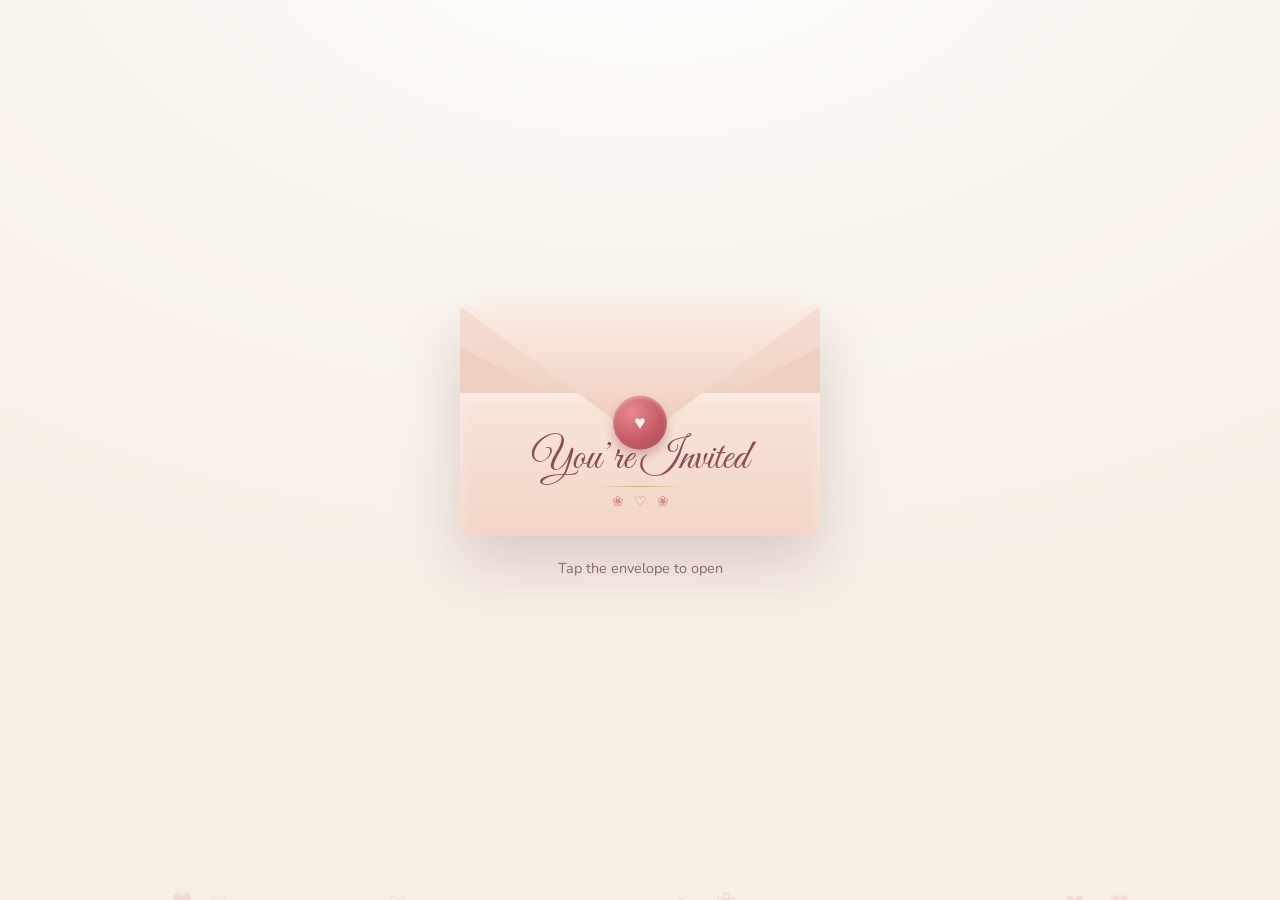
==== index.html @ 620741e3 "Wedding website" ====
<!DOCTYPE html>
<html lang="en">
<head>
  <meta charset="UTF-8" />
  <meta name="viewport" content="width=device-width, initial-scale=1.0" />
  <title>Nana &amp; George — You’re Invited</title>
  <meta name="description" content="A digital wedding invitation for Nana & George. Save the Date — 25 October 2026." />
  <link rel="preconnect" href="https://fonts.googleapis.com" />
  <link rel="preconnect" href="https://fonts.gstatic.com" crossorigin />
  <link href="https://fonts.googleapis.com/css2?family=Cormorant+Garamond:ital,wght@0,400;0,500;0,600;0,700;1,400;1,500&family=Great+Vibes&family=Nunito:wght@400;500;600;700&display=swap" rel="stylesheet" />
  <link rel="stylesheet" href="styles.css" />
</head>
<body>
  <div class="sparkles" aria-hidden="true"></div>
  <div class="hearts" id="hearts" aria-hidden="true"></div>

  <section class="opening" id="opening">
    <div class="envelope-scene" id="envelopeScene">
      <button class="envelope" id="envelope" type="button" aria-label="Open the wedding invitation">
        <div class="env-shadow"></div>
        <div class="env-back"></div>
        <article class="invite-card" id="inviteCard" aria-hidden="true">
          <div class="card-ornament top">❀</div>
          <p class="card-kicker">Together with their families</p>
          <h1 class="names">Nana <span>&amp;</span> George</h1>
          <p class="save">Save the Date!</p>
          <div class="date-row">
            <span>25</span>
            <i>/</i>
            <span>10</span>
            <i>/</i>
            <span>2026</span>
          </div>
          <div class="cake" aria-hidden="true">
            <svg viewBox="0 0 180 170" xmlns="http://www.w3.org/2000/svg">
              <ellipse cx="90" cy="158" rx="62" ry="8" fill="#e8d5c4" opacity=".55"/>
              <rect x="28" y="118" width="124" height="38" rx="10" fill="#fff6ef"/>
              <path d="M28 128c8 10 16-8 24 0s16-8 24 0 16-8 24 0 16-8 24 0 16-8 24 0v28H28z" fill="#f3c4c8"/>
              <rect x="28" y="118" width="124" height="10" rx="5" fill="#fff"/>
              <circle cx="46" cy="142" r="4" fill="#e36d7a"/>
              <circle cx="68" cy="146" r="3.2" fill="#f08a96"/>
              <circle cx="112" cy="144" r="4" fill="#e36d7a"/>
              <circle cx="134" cy="147" r="3.2" fill="#f08a96"/>
              <rect x="44" y="86" width="92" height="34" rx="9" fill="#fff6ef"/>
              <path d="M44 96c7 9 14-7 21 0s14-7 21 0 14-7 21 0 14-7 21 0v24H44z" fill="#f7d3d6"/>
              <rect x="44" y="86" width="92" height="9" rx="4.5" fill="#fff"/>
              <circle cx="60" cy="108" r="3.2" fill="#e36d7a"/>
              <circle cx="90" cy="111" r="3.6" fill="#f08a96"/>
              <circle cx="120" cy="108" r="3.2" fill="#e36d7a"/>
              <rect x="58" y="58" width="64" height="30" rx="8" fill="#fff6ef"/>
              <path d="M58 66c6 8 11-6 16 0s11-6 16 0 11-6 16 0v22H58z" fill="#f3c4c8"/>
              <rect x="58" y="58" width="64" height="8" rx="4" fill="#fff"/>
              <g transform="translate(90 46)">
                <path d="M0 8 C-10 -4 -16 6 0 18 C16 6 10 -4 0 8Z" fill="#e36d7a"/>
                <path d="M-18 10 C-26 0 -22 -8 -14 -2 C-8 4 -10 12 -18 10Z" fill="#f4b8c0"/>
                <path d="M18 10 C26 0 22 -8 14 -2 C8 4 10 12 18 10Z" fill="#f4b8c0"/>
                <circle cx="0" cy="-2" r="4" fill="#f7d98a"/>
              </g>
              <path d="M72 52c0-8 8-12 12-4 4-8 12-4 12 4 0 8-12 14-12 14s-12-6-12-14z" fill="#e8a0aa" opacity=".9"/>
            </svg>
          </div>
          <p class="card-footer">With love, we invite you to celebrate</p>
          <div class="card-ornament bottom">♥</div>
        </article>
        <div class="env-pocket"></div>
        <div class="env-front">
          <div class="front-flourish">✦</div>
          <p class="youre-invited">You’re Invited</p>
          <div class="front-line"></div>
          <div class="mini-florals" aria-hidden="true">
            <span>❀</span><span>♡</span><span>❀</span>
          </div>
        </div>
        <div class="env-flap">
          <div class="flap-inner"></div>
        </div>
        <div class="wax-seal" aria-hidden="true">
          <span>♥</span>
        </div>
      </button>
      <p class="tap-hint" id="tapHint">Tap the envelope to open</p>
    </div>
  </section>

  <main class="site" id="site" hidden>
    <section class="countdown-section reveal">
      <p class="section-kicker">Until we say I do</p>
      <h2>The Countdown</h2>
      <div class="countdown" id="countdown" role="timer" aria-live="polite">
        <div class="unit"><strong id="days">00</strong><span>Days</span></div>
        <div class="unit"><strong id="hours">00</strong><span>Hours</span></div>
        <div class="unit"><strong id="minutes">00</strong><span>Minutes</span></div>
        <div class="unit"><strong id="seconds">00</strong><span>Seconds</span></div>
      </div>
      <p class="big-day" id="bigDay" hidden>The Big Day Is Here!</p>
    </section>

    <section class="locations reveal">
      <p class="section-kicker">Join us</p>
      <h2>Wedding Locations</h2>
      <div class="location-grid">
        <article class="location-card">
          <div class="icon-badge" aria-hidden="true">
            <svg viewBox="0 0 64 64" fill="none">
              <path d="M32 8L10 22v6h44v-6L32 8z" fill="#f4c7c3"/>
              <path d="M14 28h36v24H14z" fill="#fff6ef" stroke="#c9a96e" stroke-width="1.4"/>
              <rect x="28" y="38" width="8" height="14" rx="1" fill="#c97b84"/>
              <path d="M22 28v-6M42 28v-6M32 16v-6" stroke="#c9a96e" stroke-width="1.4"/>
              <circle cx="32" cy="8" r="2.2" fill="#e36d7a"/>
              <path d="M18 36h6M40 36h6" stroke="#e8b4b8" stroke-width="1.6"/>
            </svg>
          </div>
          <h3>Church</h3>
          <a class="place-link" href="https://maps.google.com?q=3C8X+M96%20%D9%83%D9%86%D9%8A%D8%B3%D8%A9%20%D8%A7%D9%84%D8%B4%D9%87%D9%8A%D8%AF%20%D8%A7%D8%A8%D9%8A%20%D8%B3%D9%8A%D9%81%D9%8A%D9%86%20%D9%88%20%D8%A7%D9%84%D8%A7%D9%86%D8%A8%D8%A7%20%D9%85%D9%82%D8%A7%D8%B1%20%D8%A7%D9%84%D8%AA%D8%AC%D9%85%D8%B9%20%D8%A7%D9%84%D8%A7%D9%88%D9%84,%20New%20Cairo%201,%20Cairo%20Governorate%204734303&ftid=0x14581803b49ea517:0xc37af78fe42c2f1e&entry=gps&shh=CAE&lucs=,94297699,94231188,94280568,100821555,47071704,94218641,94282134,100835694,94286869,100820247,100822504,100838877,121816461&g_st=ic" target="_blank" rel="noopener noreferrer">
            Church of Martyr Abo Sefein and Ava Makar in First Settlement
          </a>
          <p class="map-note">Open in Google Maps</p>
        </article>

        <article class="location-card">
          <div class="icon-badge" aria-hidden="true">
            <svg viewBox="0 0 64 64" fill="none">
              <path d="M12 28h40v24H12z" fill="#fff6ef" stroke="#c9a96e" stroke-width="1.4"/>
              <path d="M8 28h48l-4-10H12L8 28z" fill="#f4c7c3"/>
              <rect x="28" y="36" width="8" height="16" rx="1" fill="#c97b84"/>
              <path d="M18 36h8v8h-8zM38 36h8v8h-8z" fill="#f7d3d6"/>
              <circle cx="32" cy="16" r="5" fill="#e8b4b8"/>
              <path d="M32 11v-5" stroke="#c9a96e" stroke-width="1.5"/>
            </svg>
          </div>
          <h3>Ceremony</h3>
          <a class="place-link" href="https://maps.google.com?q=Le%20Ciel%20Hotel%D8%8C%2011757%D8%8C%207%20Abd%20El-Wahab%20El-Qady%D8%8C%2011757%20Salah%20Salem%20St,%20Al%20Golf,%20Nasr%20City,%20Cairo%20Governorate&ftid=0x14583fe5698c7cb9:0x66550542daa335e9&entry=gps&shh=CAE&lucs=,94297699,94231188,94280568,100821555,47071704,94218641,94282134,100835694,94286869,100820247,100822504,100838877,121816461&g_st=ic" target="_blank" rel="noopener noreferrer">
            Le Ciel Hotel
          </a>
          <p class="map-note">Open in Google Maps</p>
        </article>
      </div>
    </section>

    <section class="gallery reveal">
      <p class="section-kicker">Our story in stills</p>
      <h2>Memories</h2>
      <div class="collage">
        <figure class="polaroid rot-left">
          <img src="photo-portrait.jpg" alt="Nana and George smiling together outdoors" />
          <figcaption>Nana &amp; George</figcaption>
        </figure>
        <figure class="polaroid rot-right">
          <img src="photo-ceremony.jpg" alt="Nana and George under a floral wedding arch" />
          <figcaption>With love</figcaption>
        </figure>
        <figure class="polaroid rot-tiny">
          <img src="photo-garden.jpg" alt="Nana and George in the garden with a bouquet" />
          <figcaption>Save the date</figcaption>
        </figure>
      </div>
    </section>

    <footer class="closing reveal">
      <div class="closing-deco" aria-hidden="true">❀ ♡ ✦</div>
      <h2>We’re happy to see you all!</h2>
      <p>Nana &amp; George · 25.10.2026</p>
      <div class="closing-deco" aria-hidden="true">♡</div>
    </footer>
  </main>

  <script src="script.js"></script>
</body>
</html>
---- styles.css ----
:root {
  --blush: #f4c7c3;
  --blush-deep: #e8b4b8;
  --rose: #c97b84;
  --ivory: #faf6f0;
  --cream: #f7efe6;
  --paper: #fffdf8;
  --champagne: #c9a96e;
  --ink: #5a3d42;
  --muted: #8a6a70;
  --env: #f3d5c8;
  --env-dark: #e7c3b3;
  --shadow: 0 24px 50px rgba(120, 70, 80, 0.18);
}

* { box-sizing: border-box; margin: 0; padding: 0; }

html, body {
  min-height: 100%;
}

body {
  font-family: "Nunito", system-ui, sans-serif;
  color: var(--ink);
  background:
    radial-gradient(1200px 700px at 50% -10%, #fff 0%, var(--ivory) 42%, var(--cream) 100%);
  overflow-x: hidden;
}

body.locked { overflow: hidden; height: 100dvh; }

h1, h2, .names { font-weight: 400; }
h2 {
  font-family: "Great Vibes", cursive;
  font-size: clamp(2.4rem, 7vw, 4rem);
  color: var(--rose);
  text-align: center;
  margin-bottom: 0.4rem;
}

.section-kicker {
  text-align: center;
  letter-spacing: 0.28em;
  text-transform: uppercase;
  font-size: 0.72rem;
  color: var(--champagne);
  font-weight: 700;
}

.sparkles, .hearts {
  pointer-events: none;
  position: fixed;
  inset: 0;
  z-index: 0;
  overflow: hidden;
}

.heart {
  position: absolute;
  bottom: -20px;
  color: #e8b4b8;
  opacity: 0.35;
  animation: floatUp linear infinite;
  font-size: 14px;
}

@keyframes floatUp {
  0% { transform: translateY(0) rotate(0deg); opacity: 0; }
  12% { opacity: 0.4; }
  100% { transform: translateY(-110vh) rotate(24deg); opacity: 0; }
}

.opening {
  position: relative;
  z-index: 2;
  min-height: 100dvh;
  display: grid;
  place-items: center;
  padding: 24px 16px 40px;
}

.envelope-scene {
  width: min(420px, 92vw);
  display: grid;
  justify-items: center;
  gap: 22px;
  transition: transform 1s ease, opacity 0.8s ease;
}

.envelope {
  position: relative;
  width: min(360px, 88vw);
  height: 230px;
  border: 0;
  background: none;
  cursor: pointer;
  perspective: 1400px;
  overflow: hidden;
  filter: drop-shadow(0 28px 30px rgba(120, 70, 80, 0.22));
}

.env-shadow {
  position: absolute;
  inset: auto 10% -18px;
  height: 28px;
  background: radial-gradient(ellipse, rgba(90, 50, 60, 0.22), transparent 70%);
}

.env-back {
  position: absolute;
  inset: 0;
  background: linear-gradient(180deg, #f6ddd2, var(--env-dark));
  border-radius: 6px 6px 10px 10px;
  z-index: 1;
}

.env-pocket {
  position: absolute;
  inset: 0;
  z-index: 3;
  background:
    linear-gradient(180deg, transparent 0 8px, #efcfc2 8px),
    linear-gradient(135deg, transparent 49.5%, #e8c4b6 50%) left,
    linear-gradient(-135deg, transparent 49.5%, #f0d4c8 50%) right;
  background-size: 100% 100%, 51% 100%, 51% 100%;
  background-repeat: no-repeat;
  border-radius: 0 0 10px 10px;
  clip-path: polygon(0 18%, 50% 58%, 100% 18%, 100% 100%, 0 100%);
  pointer-events: none;
}

.env-front {
  position: absolute;
  inset: 38% 0 0;
  z-index: 4;
  background: linear-gradient(180deg, #f8e4d9, var(--env));
  border-radius: 0 0 10px 10px;
  display: grid;
  place-items: center;
  align-content: center;
  gap: 6px;
  pointer-events: none;
  box-shadow: inset 0 8px 16px rgba(255,255,255,0.35);
}

.youre-invited {
  font-family: "Great Vibes", cursive;
  font-size: clamp(2rem, 8vw, 2.6rem);
  color: #8b4d57;
  line-height: 1;
}

.front-line {
  width: 86px;
  height: 1px;
  background: linear-gradient(90deg, transparent, var(--champagne), transparent);
}

.mini-florals {
  display: flex;
  gap: 10px;
  color: var(--rose);
  font-size: 0.85rem;
  opacity: 0.8;
}

.front-flourish {
  color: var(--champagne);
  font-size: 0.7rem;
  letter-spacing: 0.3em;
}

.env-flap {
  position: absolute;
  top: 0;
  left: 0;
  width: 100%;
  height: 58%;
  z-index: 6;
  transform-origin: top center;
  transform-style: preserve-3d;
  transition: transform 1.05s cubic-bezier(0.22, 0.8, 0.28, 1);
  pointer-events: none;
}

.flap-inner {
  width: 100%;
  height: 100%;
  background: linear-gradient(180deg, #fbece4, #efc9ba);
  clip-path: polygon(0 0, 100% 0, 50% 100%);
  box-shadow: 0 8px 16px rgba(120, 70, 80, 0.08);
  backface-visibility: hidden;
}

.wax-seal {
  position: absolute;
  left: 50%;
  top: 46%;
  transform: translate(-50%, -30%);
  width: 54px;
  height: 54px;
  border-radius: 50%;
  z-index: 7;
  background:
    radial-gradient(circle at 35% 30%, #e98990, #c45c66 55%, #a84652);
  box-shadow:
    0 6px 10px rgba(120, 40, 50, 0.28),
    inset 0 2px 4px rgba(255,255,255,0.35);
  display: grid;
  place-items: center;
  color: #fff4f0;
  font-size: 1.2rem;
  transition: transform 0.7s ease, opacity 0.7s ease;
  pointer-events: none;
}

.invite-card {
  position: absolute;
  left: 8%;
  right: 8%;
  top: 18%;
  z-index: 2;
  background: var(--paper);
  border-radius: 10px;
  padding: 22px 16px 16px;
  text-align: center;
  box-shadow: var(--shadow);
  transform: translateY(48px) scale(0.92);
  opacity: 0;
  visibility: hidden;
  pointer-events: none;
  transition: transform 1.1s cubic-bezier(0.22, 0.8, 0.28, 1) 0.35s, opacity 0.6s ease 0.2s, visibility 0s linear 0.2s;
}

.card-ornament {
  color: var(--champagne);
  letter-spacing: 0.4em;
  font-size: 0.85rem;
}
.card-ornament.top { margin-bottom: 6px; }
.card-ornament.bottom { margin-top: 4px; color: var(--rose); }

.card-kicker, .card-footer {
  font-size: 0.72rem;
  letter-spacing: 0.16em;
  text-transform: uppercase;
  color: var(--muted);
}

.names {
  font-family: "Great Vibes", cursive;
  font-size: clamp(2.6rem, 10vw, 3.4rem);
  line-height: 1.05;
  color: #8b4550;
  margin: 6px 0 4px;
}
.names span { color: var(--champagne); font-size: 0.7em; }

.save {
  font-family: "Cormorant Garamond", serif;
  font-style: italic;
  font-size: 1.35rem;
  color: var(--rose);
}

.date-row {
  display: flex;
  justify-content: center;
  align-items: baseline;
  gap: 8px;
  margin: 10px 0 4px;
  font-family: "Cormorant Garamond", serif;
  font-size: 1.55rem;
  letter-spacing: 0.12em;
  color: var(--ink);
}
.date-row i { color: var(--champagne); font-style: normal; }

.cake { width: 140px; margin: 4px auto 2px; }
.cake svg { width: 100%; height: auto; display: block; }

.tap-hint {
  font-size: 0.9rem;
  color: var(--muted);
  animation: pulse 2s ease-in-out infinite;
}

@keyframes pulse {
  0%, 100% { opacity: 0.55; }
  50% { opacity: 1; }
}

body.is-open .env-flap {
  transform: rotateX(-180deg);
  z-index: 0;
}

body.is-open .wax-seal {
  transform: translate(-50%, -120%) scale(0.4);
  opacity: 0;
}

body.is-open .envelope {
  overflow: visible;
}

body.is-open .invite-card {
  transform: translateY(-118px) scale(1);
  opacity: 1;
  visibility: visible;
  z-index: 8;
  pointer-events: auto;
}

body.is-open .env-front .youre-invited,
body.is-open .env-front .front-line,
body.is-open .env-front .mini-florals,
body.is-open .env-front .front-flourish,
body.is-open .tap-hint {
  opacity: 0;
  transition: opacity 0.35s ease;
}

body.is-open .envelope {
  cursor: default;
}

body.revealed .opening {
  min-height: auto;
  padding: 40px 16px 8px;
}

body.revealed .envelope-scene {
  display: none;
}

body.revealed .invite-card {
  position: relative;
  left: auto;
  right: auto;
  top: auto;
  width: min(440px, 92vw);
  margin: 0 auto 8px;
  transform: none;
  opacity: 1;
  visibility: visible;
  padding: 36px 22px 28px;
  border: 1px solid rgba(201, 169, 110, 0.35);
}

.site {
  position: relative;
  z-index: 2;
  padding: 12px 20px 72px;
  max-width: 920px;
  margin: 0 auto;
}

.site[hidden] { display: none; }

.reveal {
  opacity: 0;
  transform: translateY(18px);
  animation: fadeUp 0.9s ease forwards;
}

.countdown-section { animation-delay: 0.15s; }
.locations { animation-delay: 0.3s; }
.gallery { animation-delay: 0.45s; }
.closing { animation-delay: 0.6s; }

@keyframes fadeUp {
  to { opacity: 1; transform: none; }
}

section { padding: 36px 0; }

.countdown {
  margin: 28px auto 0;
  display: grid;
  grid-template-columns: repeat(4, minmax(64px, 1fr));
  gap: 12px;
  max-width: 520px;
}

.unit {
  background: rgba(255, 253, 248, 0.85);
  border: 1px solid rgba(201, 169, 110, 0.28);
  border-radius: 18px;
  padding: 16px 8px;
  text-align: center;
  box-shadow: 0 10px 24px rgba(120, 70, 80, 0.08);
}

.unit strong {
  display: block;
  font-family: "Cormorant Garamond", serif;
  font-size: clamp(1.6rem, 5vw, 2.2rem);
  color: #8b4550;
}

.unit span {
  font-size: 0.7rem;
  letter-spacing: 0.14em;
  text-transform: uppercase;
  color: var(--muted);
}

.big-day {
  text-align: center;
  margin-top: 22px;
  font-family: "Great Vibes", cursive;
  font-size: clamp(2rem, 6vw, 3rem);
  color: var(--rose);
}

.location-grid {
  margin-top: 28px;
  display: grid;
  gap: 18px;
  grid-template-columns: 1fr;
}

.location-card {
  background: rgba(255, 253, 248, 0.9);
  border-radius: 24px;
  padding: 26px 22px 22px;
  text-align: center;
  border: 1px solid rgba(244, 199, 195, 0.7);
  box-shadow: 0 14px 30px rgba(120, 70, 80, 0.08);
  transition: transform 0.35s ease, box-shadow 0.35s ease;
}

.location-card:hover {
  transform: translateY(-4px);
  box-shadow: 0 18px 36px rgba(120, 70, 80, 0.12);
}

.icon-badge {
  width: 64px;
  height: 64px;
  margin: 0 auto 10px;
}

.location-card h3 {
  font-family: "Cormorant Garamond", serif;
  font-size: 1.15rem;
  letter-spacing: 0.22em;
  text-transform: uppercase;
  color: var(--champagne);
  margin-bottom: 8px;
}

.place-link {
  display: inline-block;
  color: #8b4550;
  font-family: "Cormorant Garamond", serif;
  font-size: 1.25rem;
  line-height: 1.45;
  text-decoration: none;
  border-bottom: 1px solid rgba(201, 169, 110, 0.7);
  padding-bottom: 2px;
  max-width: 28ch;
}

.place-link:hover, .place-link:focus-visible {
  color: var(--rose);
}

.map-note {
  margin-top: 10px;
  font-size: 0.75rem;
  letter-spacing: 0.12em;
  text-transform: uppercase;
  color: var(--muted);
}

.collage {
  margin-top: 32px;
  display: flex;
  flex-wrap: wrap;
  justify-content: center;
  gap: 22px 18px;
  align-items: flex-start;
}

.polaroid {
  background: #fff;
  padding: 12px 12px 36px;
  width: min(260px, 78vw);
  box-shadow: 0 16px 30px rgba(90, 50, 60, 0.14);
  border-radius: 4px;
  position: relative;
  transition: transform 0.35s ease;
}

.polaroid::after {
  content: "♡";
  position: absolute;
  bottom: 8px;
  right: 14px;
  color: var(--blush-deep);
  font-size: 0.85rem;
}

.polaroid img {
  width: 100%;
  height: 280px;
  object-fit: cover;
  object-position: center 22%;
  display: block;
  border-radius: 2px;
  background: #eee;
}

.polaroid figcaption {
  position: absolute;
  left: 0;
  right: 0;
  bottom: 10px;
  text-align: center;
  font-family: "Great Vibes", cursive;
  font-size: 1.25rem;
  color: #8b4550;
}

.rot-left { transform: rotate(-4deg); }
.rot-right { transform: rotate(5deg); }
.rot-tiny { transform: rotate(-1.5deg); }

.polaroid:hover { transform: rotate(0deg) translateY(-6px) scale(1.03); z-index: 2; }

.closing {
  text-align: center;
  padding-top: 20px;
}

.closing p {
  margin-top: 8px;
  letter-spacing: 0.18em;
  text-transform: uppercase;
  font-size: 0.75rem;
  color: var(--muted);
}

.closing-deco {
  color: var(--champagne);
  letter-spacing: 0.5em;
  margin: 10px 0;
}

@media (min-width: 760px) {
  .location-grid { grid-template-columns: 1fr 1fr; }
  .invite-card { padding: 26px 22px 18px; }
}

@media (prefers-reduced-motion: reduce) {
  *, *::before, *::after {
    animation: none !important;
    transition: none !important;
  }
  .heart { display: none; }
}
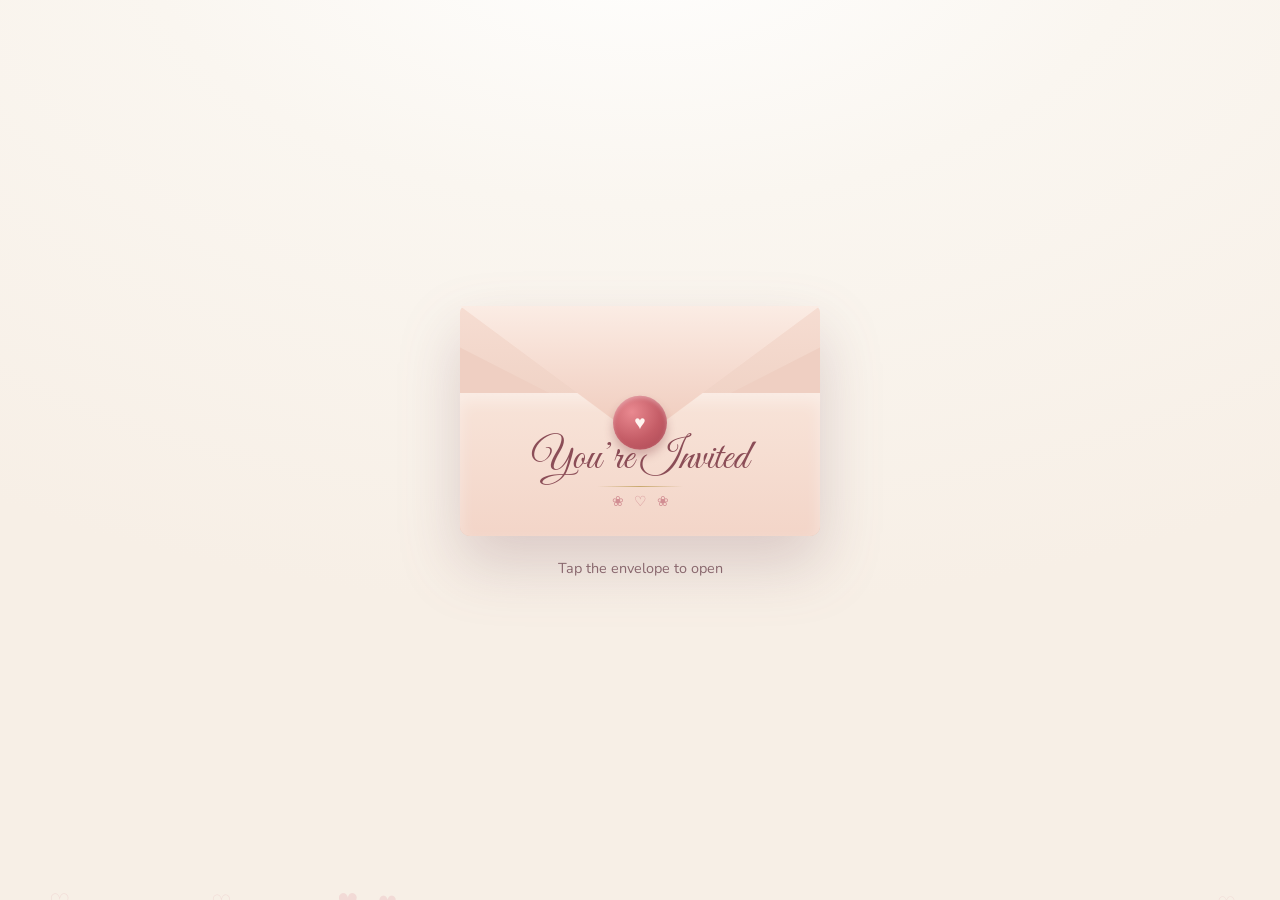
==== commit 36dc57b0: "Remove the photo gallery so the invitation has no image files or references. Co-authored-by: Cursor " ====
--- a/index.html
+++ b/index.html
@@ -137,25 +137,6 @@
       </div>
     </section>
 
-    <section class="gallery reveal">
-      <p class="section-kicker">Our story in stills</p>
-      <h2>Memories</h2>
-      <div class="collage">
-        <figure class="polaroid rot-left">
-          <img src="photo-portrait.jpg" alt="Nana and George smiling together outdoors" />
-          <figcaption>Nana &amp; George</figcaption>
-        </figure>
-        <figure class="polaroid rot-right">
-          <img src="photo-ceremony.jpg" alt="Nana and George under a floral wedding arch" />
-          <figcaption>With love</figcaption>
-        </figure>
-        <figure class="polaroid rot-tiny">
-          <img src="photo-garden.jpg" alt="Nana and George in the garden with a bouquet" />
-          <figcaption>Save the date</figcaption>
-        </figure>
-      </div>
-    </section>
-
     <footer class="closing reveal">
       <div class="closing-deco" aria-hidden="true">❀ ♡ ✦</div>
       <h2>We’re happy to see you all!</h2>
--- a/styles.css
+++ b/styles.css
@@ -366,8 +366,7 @@
 
 .countdown-section { animation-delay: 0.15s; }
 .locations { animation-delay: 0.3s; }
-.gallery { animation-delay: 0.45s; }
-.closing { animation-delay: 0.6s; }
+.closing { animation-delay: 0.45s; }
 
 @keyframes fadeUp {
   to { opacity: 1; transform: none; }
@@ -475,61 +474,6 @@
   color: var(--muted);
 }
 
-.collage {
-  margin-top: 32px;
-  display: flex;
-  flex-wrap: wrap;
-  justify-content: center;
-  gap: 22px 18px;
-  align-items: flex-start;
-}
-
-.polaroid {
-  background: #fff;
-  padding: 12px 12px 36px;
-  width: min(260px, 78vw);
-  box-shadow: 0 16px 30px rgba(90, 50, 60, 0.14);
-  border-radius: 4px;
-  position: relative;
-  transition: transform 0.35s ease;
-}
-
-.polaroid::after {
-  content: "♡";
-  position: absolute;
-  bottom: 8px;
-  right: 14px;
-  color: var(--blush-deep);
-  font-size: 0.85rem;
-}
-
-.polaroid img {
-  width: 100%;
-  height: 280px;
-  object-fit: cover;
-  object-position: center 22%;
-  display: block;
-  border-radius: 2px;
-  background: #eee;
-}
-
-.polaroid figcaption {
-  position: absolute;
-  left: 0;
-  right: 0;
-  bottom: 10px;
-  text-align: center;
-  font-family: "Great Vibes", cursive;
-  font-size: 1.25rem;
-  color: #8b4550;
-}
-
-.rot-left { transform: rotate(-4deg); }
-.rot-right { transform: rotate(5deg); }
-.rot-tiny { transform: rotate(-1.5deg); }
-
-.polaroid:hover { transform: rotate(0deg) translateY(-6px) scale(1.03); z-index: 2; }
-
 .closing {
   text-align: center;
   padding-top: 20px;
